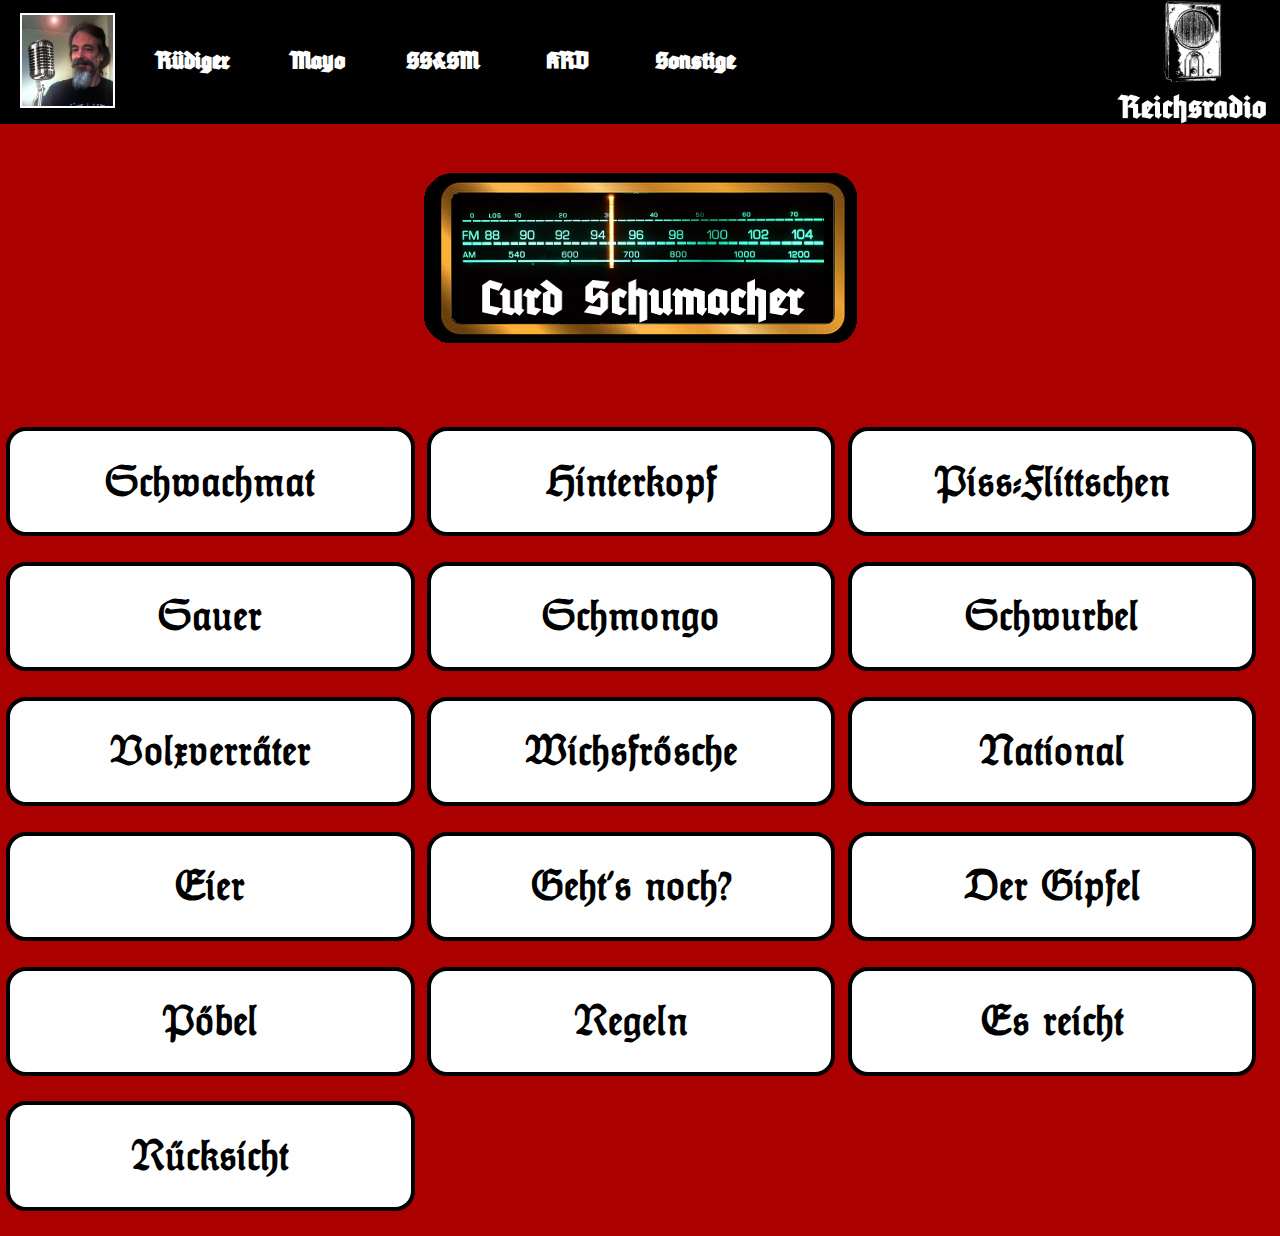
==== curd.html @ 83cf48e5 "first upload" ====
<!DOCTYPE html>

 <style>
.curd{
	background-image: url(Data/Curd/curdklein.jpg);
	background-size: cover;
	background-repeat: no-repeat;
}

.curd h3{
	opacity: 0;
}
</style>


<head>
	<meta charset="UTF-8">
	<title>Reich Radio</title>
	<link rel="stylesheet" type="text/css" href="Data/reichskunst.css">

	<!-- JavaScript -->

	 <script src='Data/lohl.js' type='text/javascript'></script>

	<script type="text/javascript">
		// Put code here or set the src attribute
	</script>

</head>

<body>

	<header>


				<input type="checkbox" id="btn-menu">
				<label for="btn-menu"><img src="Data/menu.png" alt="" id="menupic"> </label>




		<nav class="main_menu">
			<ul >
					<li > <a class ="curd" <a href="curd.html"><h3>Curd</h3></a> </li>
					<li > <a class ="klasen" href="klasen.html"><h3>Rüdiger</h3></a></li>
					<li > <a class ="mhk" href="mhk.html"><h3>Mayo</h3></a></li>
					<li > <a class ="ss" href="ss.html"><h3>SS&SM</h3></a></li>
					<li > <a class ="krd" href="krd.html"><h3>KRD</h3></a></li>
					<li > <a class ="misc" href="misc.html"><h3>Sonstige</h3></a></li>

			</ul>

			</nav>




		<nav class="menu">
			<ul id="m1" >
					<li id="m2"> <a id="m3" href="curd.html"><h3>Curd</h3></a> </li>
					<li id="m2"> <a id="m3"  href="klasen.html"><h3>Rüdiger</h3></a></li>
					<li id="m2"> <a id="m3" href="mhk.html"><h3>Mayo</h3></a></li>
					<li id="m2"> <a id="m3" href="ss.html"><h3>SS&SM</h3></a></li>
					<li id="m2"> <a id="m3" href="krd.html"><h3>KRD</h3></a></li>
					<li id="m2"> <a id="m3" href="misc.html"><h3>Sonstige</h3></a></li>

			</ul>

			</nav>

      <img class ="logo" src="Data/reichsradio.png" alt="" </img>


		


	</header>


	<script src='Data/lohl.js' type='text/javascript'></script>


	<section id = "soundboard">

		<section id = "ueberschrift">
		<img class ="banner" src="Data/radiobannercurd.png" alt="" </img>	
		</section>

		<section class = "sound">

			<h2 class="feld" onclick="lohl(1)">Schwachmat</h2>
			<audio id="sound1" src="Data/Curd/Schwachmat.ogg"></audio>

		</section>

		<section class = "sound">

			<h2 class="feld" onclick="lohl(2)">Hinterkopf</h2>
			<audio id="sound2" src="Data/Curd/Hinterkopf.ogg"></audio>

		</section>

		<section class = "sound">

			<h2 class="feld" onclick="lohl(3)">Piss-Flittschen</h2>
			<audio id="sound3" src="Data/Curd/Piss.ogg"></audio>

		</section>

		<section class = "sound">

			<h2 class="feld" onclick="lohl(4)">Sauer</h2>
			<audio id="sound4" src="Data/Curd/Sauer.ogg"></audio>

		</section>

		<section class = "sound">

			<h2 class="feld" onclick="lohl(5)">Schmongo</h2>
			<audio id="sound5" src="Data/Curd/Schmongo.ogg"></audio>

		</section>

		<section class = "sound">

			<h2 class="feld" onclick="lohl(6)">Schwurbel</h2>
			<audio id="sound6" src="Data/Curd/Schwurbel.ogg"></audio>

		</section>

		<section class = "sound">

			<h2 class="feld" onclick="lohl(7)">Volxverräter</h2>
			<audio id="sound7" src="Data/Curd/Volxverraeter.ogg"></audio>

		</section>

		<section class = "sound">

			<h2 class="feld" onclick="lohl(8)">Wichsfrösche</h2>
			<audio id="sound8" src="Data/Curd/Wichsfroesche.ogg"></audio>

		</section>

		<section class = "sound">

			<h2 class="feld" onclick="lohl(9)">National</h2>
			<audio id="sound9" src="Data/Curd/National.ogg"></audio>

		</section>

		<section class = "sound">

			<h2 class="feld" onclick="lohl(10)">Eier</h2>
			<audio id="sound10" src="Data/Curd/Eier.ogg"></audio>

		</section>

		<section class = "sound">

			<h2 class="feld" onclick="lohl(11)">Geht's noch?</h2>
			<audio id="sound11" src="Data/Curd/Gehts.ogg"></audio>

		</section>

		<section class = "sound">

			<h2 class="feld" onclick="lohl(12)">Der Gipfel</h2>
			<audio id="sound12" src="Data/Curd/Gipfel.ogg"></audio>

		</section>

		<section class = "sound">

			<h2 class="feld" onclick="lohl(13)">Pöbel</h2>
			<audio id="sound13" src="Data/Curd/Poebel.ogg"></audio>

		</section>

		<section class = "sound">

			<h2 class="feld" onclick="lohl(14)">Regeln</h2>
			<audio id="sound14" src="Data/Curd/Regeln.ogg"></audio>

		</section>

		<section class = "sound">

			<h2 class="feld" onclick="lohl(15)">Es reicht</h2>
			<audio id="sound15" src="Data/Curd/Reicht.ogg"></audio>

		</section>

		<section class = "sound">

			<h2 class="feld" onclick="lohl(16)">Rücksicht</h2>
			<audio id="sound16" src="Data/Curd/Ruecksicht.ogg"></audio>

		</section>







	</section>

</body>



</html>
---- Data/reichskunst.css ----
@charset "UTF-8";

*{
	padding:0;
	margin:0;
	text-decoration:none;

}

header{
	background-color: #000;
	height: 100%;
	overflow: hidden;

}




body{

}


label{

	float: left;
	display: block;
	margin-top: 17.5px;
	margin-right: 20px;
	margin-left: 15px;



}

nav{
	float: left;
	overflow: hidden;
	display:block;
	margin-left: -30px;
}

nav ul{
	list-style: none;
	display:flex;
}

nav ul li{
	float:left;
	margin-right: 15px;
	margin-left: 15px;
	cursor:pointer;
	overflow: hidden;
	margin-top:13px;
	margin-bottom:15px;
	display:block;
}




nav ul li a{
	text-align: center;
	display:block;
	font-family: Tannenberg;
	color: #FFF;
	font-size: 20px;
	font-weight: bold;
	overflow: hidden;
	width: 75px;
	height:75px;

	padding:10px;
}

h3{
	margin-top:23px;

}

label img{
	width: 100px;
	height: auto;
	display: block;
	float: left;
	}



#soundboard{
	margin-top: 33px;
	margin-right: -0.2%;
}

body{
	background:#A00;

}

.feld{
	cursor: pointer;
	background:#FFF;
	float:left;
	width:14.3%;
	margin-left:0.5%;
	margin-right:0.5%;
	margin-bottom:2%;
	padding:2%;

	border-radius: 20px;
	border: 4px solid black;





}




h2{
	color: black;
	margin-left:1%;
	margin-right:1%;
	text-align: center;
	font-size: 1.7vw;
	font-family: lohl;


}

#ueberschrift{
	font-size: 5vw;
	text-align: center;
	margin-bottom: 3.5%;
	font-family: Tannenberg;
}


.logo{
	width: 150px;
	height: 124px;
	float: right;
	margin-right: 1%;
	display: block;
}

.banner{
	text-align: center;


	height:auto;
}



.feld:hover {
	background:#000;
	color: white;
}

.curd:hover{

	background-image: url(Curd/curdklein.jpg);
	background-size: cover;
	background-repeat: no-repeat;

}

.curd:hover h3{
	opacity: 0;
}

.klasen:hover{
	background-image: url(klasen/klasen.jpg);
	background-size: cover;
	background-repeat: no-repeat;
}

.klasen:hover h3{
	opacity: 0;
}

.mhk:hover{

	background-image: url(MHK/mhk.jpg);
	background-size: cover;
	background-repeat: no-repeat;

}

.mhk:hover h3{
	opacity: 0;
}

.ss:hover{
	background-image: url(SS/ss.jpg);
	background-size: cover;
	background-repeat: no-repeat;
}

.ss:hover h3{
	opacity: 0;
}

.krd:hover{

	background-image: url(KRD/peter.jpg);
	background-size: cover;
	background-repeat: no-repeat;

}

.krd:hover h3{
	opacity: 0;
}

.misc:hover{

	background-image: url(Sonstige/misc.jpg);
	background-size: cover;
	background-repeat: no-repeat;
	background-color: #FFF;

}

.misc:hover h3{
	opacity: 0;
	background-color: #FFF;
}

.menu{
	display:none;
}

#btn-menu{
	display:none;
}

#menupic{
	display: none;
}


@font-face{font-family:"Tannenberg";src:url("TannenbergFett.ttf") format("truetype")}
@font-face{font-family:"Lohl";src:url("lohl.ttf") format("truetype")}

@media (max-width:1280px){
	.feld{
		width:27.2%;
		font-size:3vw;
	}

	#ueberschrift{
	font-size: 7vw;

}

#menupic{
	display: none;
}



}


@media (max-width:980px){
	.menu{
		display:block;
		position: absolute;

		margin-top: 120px;
		margin-bottom:50px;
		background:#000;
		margin-left:-50%;
		transition: all 0.2s;
	}




nav{
		display:none;

	}

label{
	float: left;
	display: block;
	margin-top: 12.5px;
	margin-right: 0px;

	padding-bottom:10px;
}


.menu ul{

	margin-top:0px;
	margin-bottom:0px;
	flex-direction: column;
	padding-bottom:0px;


}

.menu ul li{

	margin-top:0px;
	margin-bottom:0px;
	padding:0px;
}

.menu ul li a{
	text-align: left;
	font-weight: bold;
	width: 100%;
	height:auto;
	padding:10px;


}

.menu ul li a h3{
	margin-top:0px;
	font-size:3vw;

}

#btn-menu:checked ~ .menu {
	margin-left:0;
}

#menupic{
	display: block;
}


}

@media (max-width:720px){
	.feld{
		width:93.8%;
		font-size:6vw;
		float:none;
	}

	#ueberschrift{
	font-size: 8vw;
	}

	.menu ul li a h3{
	font-size:5vw;

}
	.banner{
		width:60%;
	}

}


/*
 @media (max-width:1290px){

	header{
	height: 50px;
}


	#picture img {
		width: 50px;
		height: auto;
	}

	#picture{
	display: block;
	margin-top: 3px;
	margin-right: 10px;
	border:4px solid #FFF;
	overflow: hidden;

}

nav ul{
	margin-top: 12px;
}


	nav ul li a{
	padding:2px;
	font-size: 10px;
	font-weight: bold;
	overflow: hidden;
}

	nav ul li{
	float:left;
	padding:1px;
	margin-top: 2px;

	margin-right: 5px;
	margin-left: 5px;
	border:2px solid #FFF;
	background:#000;
	cursor:pointer;
	overflow: hidden;

}

li:hover{
	border:2px solid #000;
}



}  */
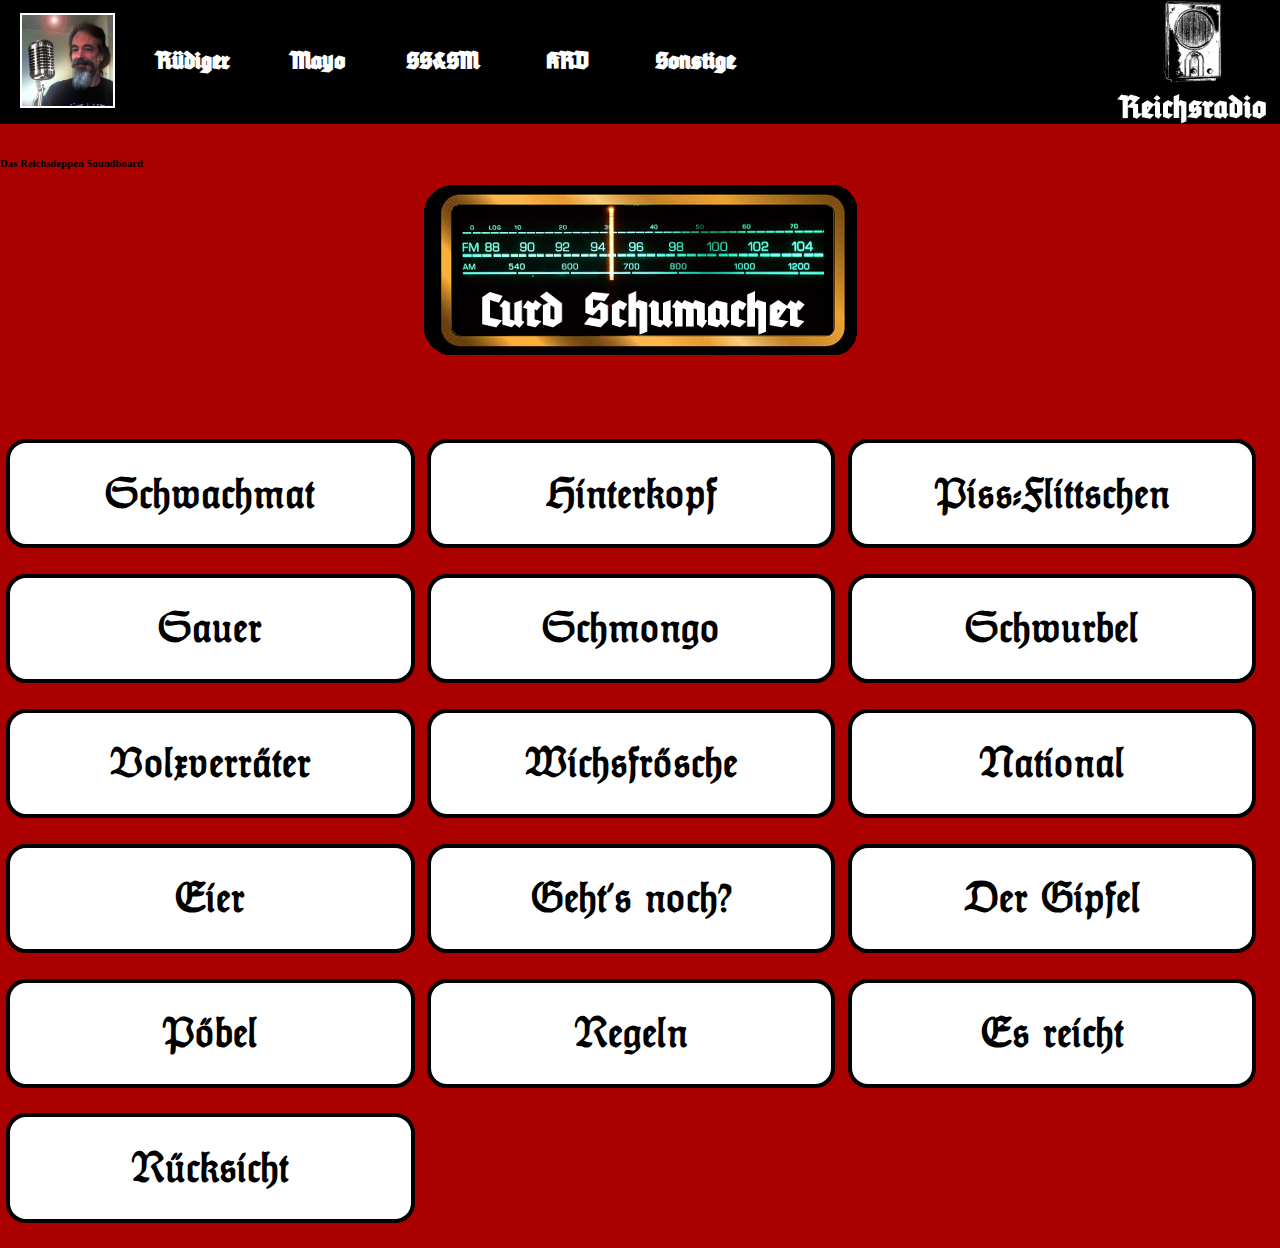
==== commit b415e16f: "update2" ====
--- a/curd.html
+++ b/curd.html
@@ -71,7 +71,7 @@
       <img class ="logo" src="Data/reichsradio.png" alt="" </img>
 
 
-		
+
 
 
 	</header>
@@ -82,8 +82,10 @@
 
 	<section id = "soundboard">
 
+    <h6 class="untertitel" >Das Reichsdeppen Soundboard</h6>
+
 		<section id = "ueberschrift">
-		<img class ="banner" src="Data/radiobannercurd.png" alt="" </img>	
+		<img class ="banner" src="Data/radiobannercurd.png" alt="" </img>
 		</section>
 
 		<section class = "sound">
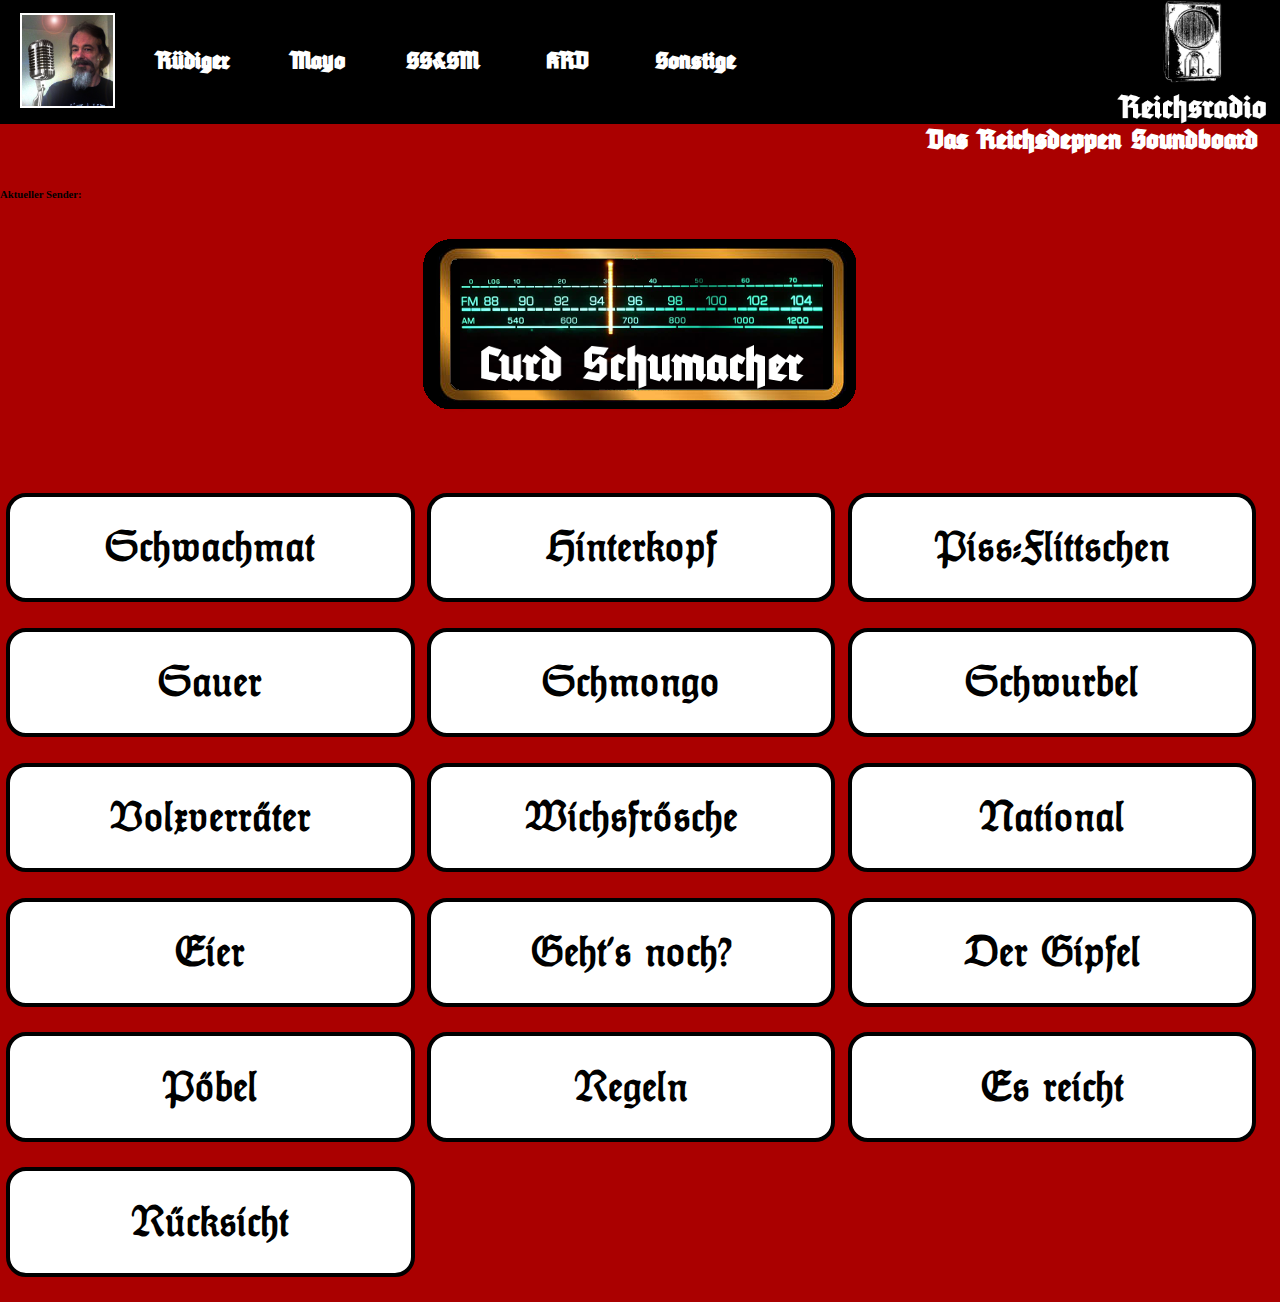
==== commit e28984f0: "Layout" ====
--- a/curd.html
+++ b/curd.html
@@ -17,6 +17,7 @@
 	<meta charset="UTF-8">
 	<title>Reich Radio</title>
 	<link rel="stylesheet" type="text/css" href="Data/reichskunst.css">
+  <link href="https://fonts.googleapis.com/css?family=BenchNine" rel="stylesheet">
 
 	<!-- JavaScript -->
 
@@ -70,23 +71,24 @@
 
       <img class ="logo" src="Data/reichsradio.png" alt="" </img>
 
-
-
-
-
 	</header>
 
 
 	<script src='Data/lohl.js' type='text/javascript'></script>
 
 
+  <section>
+    <h6 class="untertitel" >Das Reichsdeppen Soundboard</h6>
+    <h6 class="sender" >Aktueller Sender:</h6>
+  </section>
+
+  <section id = "ueberschrift">
+  <img class ="banner" src="Data/radiobannercurd.png" alt="" </img>
+  </section>
+
+
+
 	<section id = "soundboard">
-
-    <h6 class="untertitel" >Das Reichsdeppen Soundboard</h6>
-
-		<section id = "ueberschrift">
-		<img class ="banner" src="Data/radiobannercurd.png" alt="" </img>
-		</section>
 
 		<section class = "sound">
 
--- a/Data/reichskunst.css
+++ b/Data/reichskunst.css
@@ -89,8 +89,18 @@
 
 
 #soundboard{
-	margin-top: 33px;
+
 	margin-right: -0.2%;
+}
+
+.untertitel{
+	margin-bottom: 33px;
+	margin-left: 72.5%;
+	margin-right: 7px;
+	font-family: Tannenberg;
+	color: white;
+	font-size: 2vw;
+
 }
 
 body{
@@ -111,10 +121,6 @@
 	border-radius: 20px;
 	border: 4px solid black;
 
-
-
-
-
 }
 
 
@@ -136,6 +142,7 @@
 	text-align: center;
 	margin-bottom: 3.5%;
 	font-family: Tannenberg;
+	margin-top: 23px;
 }
 
 
@@ -150,7 +157,6 @@
 .banner{
 	text-align: center;
 
-
 	height:auto;
 }
 
@@ -159,7 +165,7 @@
 .feld:hover {
 	background:#000;
 	color: white;
-}
+}
 
 .curd:hover{
 
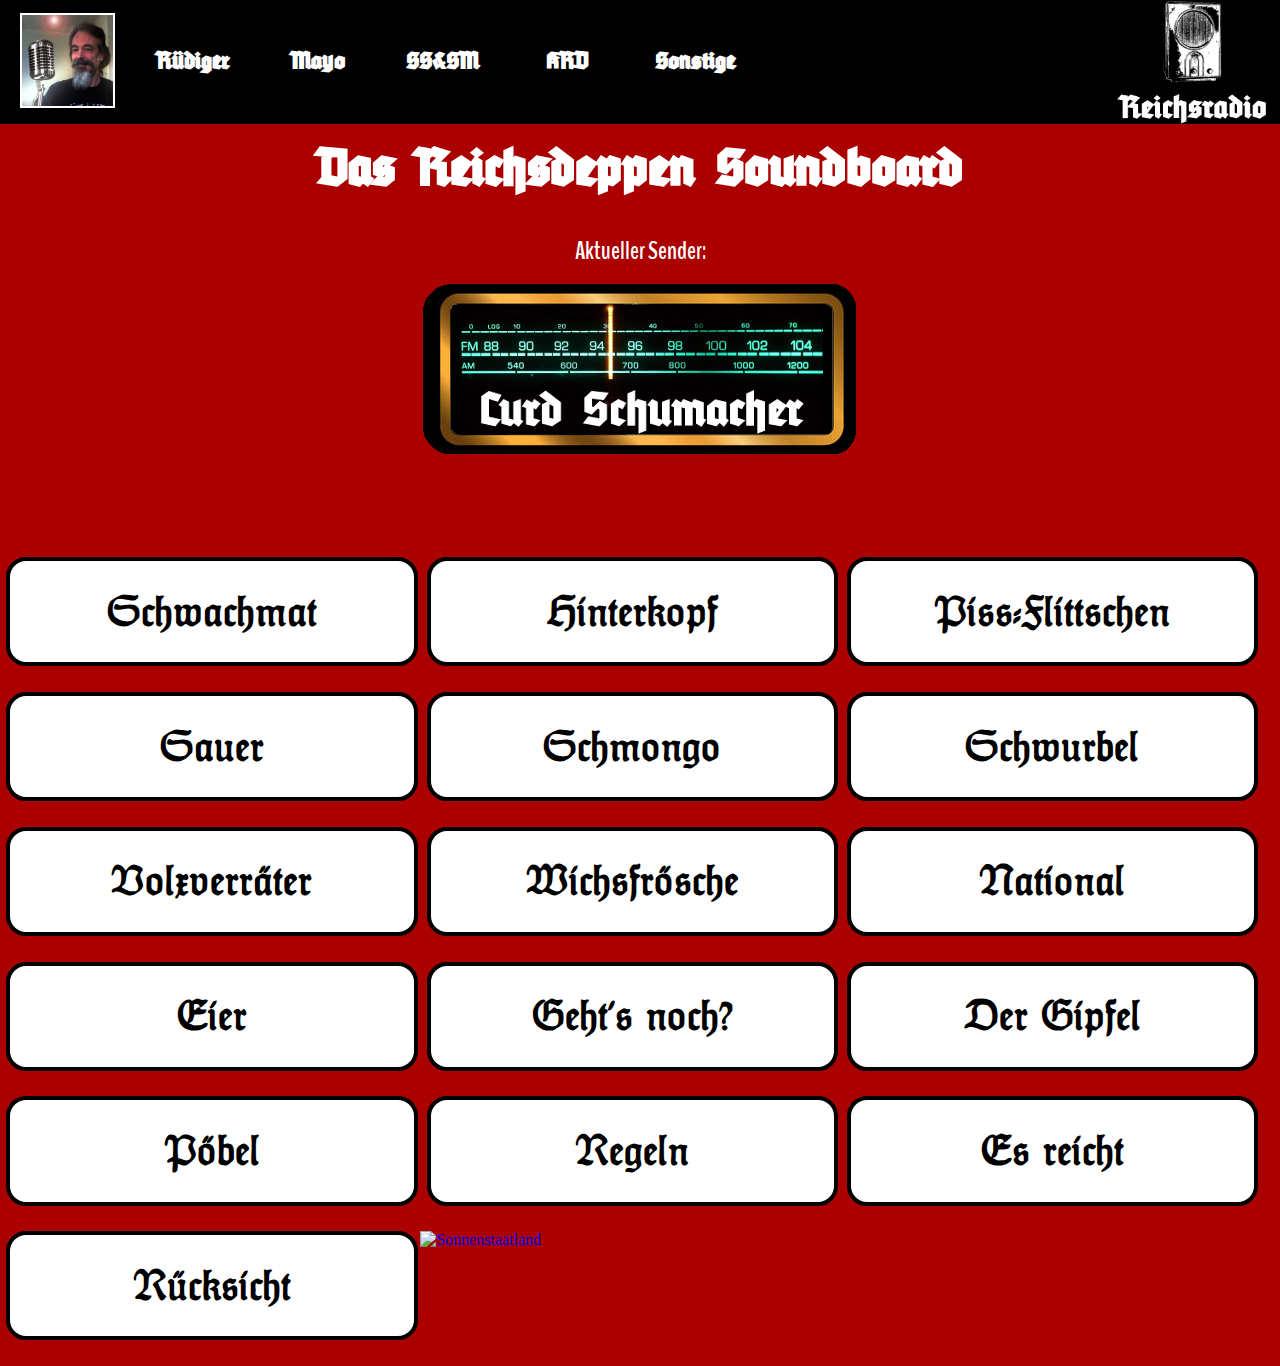
==== commit 34b96f75: "Reichsradio Update 4" ====
--- a/curd.html
+++ b/curd.html
@@ -15,9 +15,12 @@
 
 <head>
 	<meta charset="UTF-8">
-	<title>Reich Radio</title>
+	<title>Reichsradio Curd</title>
 	<link rel="stylesheet" type="text/css" href="Data/reichskunst.css">
   <link href="https://fonts.googleapis.com/css?family=BenchNine" rel="stylesheet">
+  <link href="https://fonts.googleapis.com/css?family=UnifrakturCook:700" rel="stylesheet"> 
+  <link rel="stylesheet" href="Data/font-awesome/css/font-awesome.min.css">
+
 
 	<!-- JavaScript -->
 
@@ -67,23 +70,33 @@
 
 			</ul>
 
-			</nav>
-
-      <img class ="logo" src="Data/reichsradio.png" alt="" </img>
+					</nav>
+	<a href="about.html" >
+      <img class ="logo" src="Data/reichsradio.png" alt="Über das Reichsradio" </img>
+	</a>
+
+		<div id="banner">
+
+		</div>
+
 
 	</header>
-
-
-	<script src='Data/lohl.js' type='text/javascript'></script>
-
-
+  
   <section>
-    <h6 class="untertitel" >Das Reichsdeppen Soundboard</h6>
+  
+
+  <section>
+   <a href="about.html">
+	   <h6 class="untertitel">Das Reichsdeppen Soundboard</h6>
+   </a>
+    
     <h6 class="sender" >Aktueller Sender:</h6>
   </section>
 
   <section id = "ueberschrift">
-  <img class ="banner" src="Data/radiobannercurd.png" alt="" </img>
+   <a  href="https://wiki.sonnenstaatland.com/wiki/Curd_Schumacher">
+  	<img class ="banner" src="Data/radiobannercurd.png" alt="" </img>
+	</a> 
   </section>
 
 
@@ -212,6 +225,24 @@
 
 </body>
 
-
+<footer>
+
+  <div class="footer">
+      <div class="container">
+             
+              <a href='#'><i class="fa fa-facebook fa-3x fa-fw"></i></a>
+              <a href='#'><i class="fa fa-twitter fa-3x fa-fw"></i></a>
+              <a href='#'><i class="fa fa-youtube-play fa-3x fa-fw"></i></a>
+              <a href='#'><i class="fa fa-github fa-3x fa-fw"></i></a>
+              <br>
+              
+              <a id= "greif"  href="https://forum.sonnenstaatland.com/">
+  					<img class="fa" src="Data/reichradiosponsor.png" alt="Sonnenstaatland" >
+			  </a> 
+         
+      </div>
+    </div>
+
+  </footer>
 
 </html>
--- a/Data/reichskunst.css
+++ b/Data/reichskunst.css
@@ -23,15 +23,11 @@
 
 
 label{
-
 	float: left;
 	display: block;
 	margin-top: 17.5px;
 	margin-right: 20px;
 	margin-left: 15px;
-
-
-
 }
 
 nav{
@@ -56,9 +52,6 @@
 	margin-bottom:15px;
 	display:block;
 }
-
-
-
 
 nav ul li a{
 	text-align: center;
@@ -70,13 +63,11 @@
 	overflow: hidden;
 	width: 75px;
 	height:75px;
-
 	padding:10px;
 }
 
 h3{
 	margin-top:23px;
-
 }
 
 label img{
@@ -89,19 +80,39 @@
 
 
 #soundboard{
-
-	margin-right: -0.2%;
-}
-
-.untertitel{
-	margin-bottom: 33px;
-	margin-left: 72.5%;
-	margin-right: 7px;
-	font-family: Tannenberg;
+	margin-top: 5%;
+}
+
+.untertitel{
+
+	text-align: center;
+	font-family: Tannenberg;
+	color: white;
+	font-size: 4vw;
+	margin-top: 1%
+
+}
+
+.sender{
+	font-family: 'BenchNine', sans-serif;
+	text-align: center;
 	color: white;
 	font-size: 2vw;
-
-}
+	margin-top: 3%;
+}
+
+#ueberschrift{
+	font-size: 5vw;
+	text-align: center;
+	margin-bottom: 3%;
+	font-family: Tannenberg;
+}
+
+.banner{
+	text-align: center;
+	height:auto;
+}
+
 
 body{
 	background:#A00;
@@ -112,18 +123,14 @@
 	cursor: pointer;
 	background:#FFF;
 	float:left;
-	width:14.3%;
+	width:14.6%;
 	margin-left:0.5%;
-	margin-right:0.5%;
+	margin-right:0.2%;
 	margin-bottom:2%;
 	padding:2%;
-
 	border-radius: 20px;
 	border: 4px solid black;
-
-}
-
-
+}
 
 
 h2{
@@ -133,18 +140,7 @@
 	text-align: center;
 	font-size: 1.7vw;
 	font-family: lohl;
-
-
-}
-
-#ueberschrift{
-	font-size: 5vw;
-	text-align: center;
-	margin-bottom: 3.5%;
-	font-family: Tannenberg;
-	margin-top: 23px;
-}
-
+}
 
 .logo{
 	width: 150px;
@@ -154,18 +150,14 @@
 	display: block;
 }
 
-.banner{
-	text-align: center;
-
-	height:auto;
-}
+
 
 
 
 .feld:hover {
 	background:#000;
 	color: white;
-}
+}
 
 .curd:hover{
 
@@ -255,7 +247,7 @@
 
 @media (max-width:1280px){
 	.feld{
-		width:27.2%;
+		width:27.5%;
 		font-size:3vw;
 	}
 
@@ -285,7 +277,13 @@
 		transition: all 0.2s;
 	}
 
-
+	.untertitel{
+		font-size: 6vw;
+	}
+
+	.sender{
+		font-size: 4vw;
+	}
 
 
 nav{
@@ -349,11 +347,20 @@
 
 @media (max-width:720px){
 	.feld{
-		width:93.8%;
+		width:92%;
 		font-size:6vw;
 		float:none;
 	}
 
+
+	.untertitel{
+		font-size: 8vw;
+	}
+
+	.sender{
+		font-size: 6vw;
+	}
+
 	#ueberschrift{
 	font-size: 8vw;
 	}
@@ -363,8 +370,10 @@
 
 }
 	.banner{
-		width:60%;
-	}
+		width:80%;
+	}
+
+
 
 }
 
